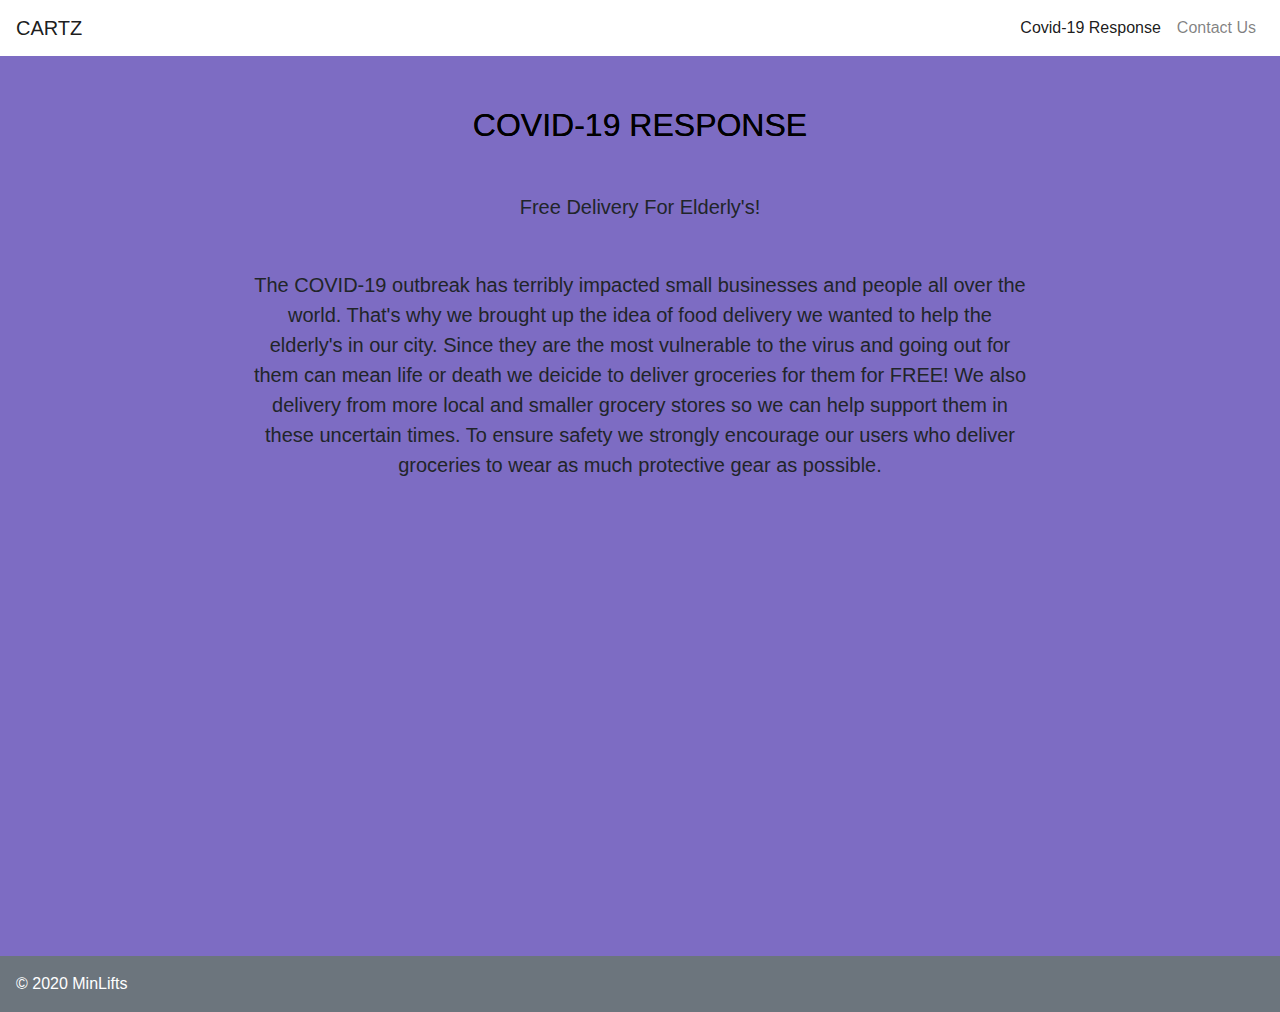
==== covid-19.html @ e46357e2 "Completed" ====
<!DOCTYPE html>
<html lang="en">

<head>
    <meta charset="UTF-8">
    <meta name="viewport" content="width=device-width, initial-scale=1.0">
    <title>Launch Page</title>
    <link rel="stylesheet" href="https://stackpath.bootstrapcdn.com/bootstrap/4.3.1/css/bootstrap.min.css">
    <link rel="stylesheet" href="https://bootswatch.com/4/slate/bootstrap.min.css">
    <link rel="stylesheet" href="style.css">
</head>

<body>
    <nav class="navbar navbar-expand navbar-light sticky-top">
        <a href="index.html" class="navbar-brand">CARTZ</a>
        <div class="navbar-nav ml-auto">
            <li class="nav-item active">
                <a href="covid-19.html" class="nav-link" data-toggle="tooltip" data-placement="bottom"
                    title="Origins of MinLifts">Covid-19 Response</a>
            </li>
            <li class="nav-item">
                <a href="contact.html" class="nav-link" data-toggle="tooltip" data-placement="bottom"
                    title="Get in contact">Contact Us</a>
            </li>
        </div>
    </nav>

    <div class="jumbotron text-center m-0 border-0 rounded-0">
        <h2 class="mb-5">COVID-19 RESPONSE</h2>
        <div class="col-lg-8 offset-2">
            <p class="lead mb-5">Free Delivery For Elderly's!</p>
            <p class="lead">The COVID-19 outbreak has terribly impacted small businesses and people all over the world. 
              That's why we brought up the idea of food delivery we wanted to help the elderly's in our city. 
              Since they are the most vulnerable to the virus and going out for them can mean life or death we 
              deicide to deliver groceries for them for FREE! We also delivery from more local and smaller grocery stores 
              so we can help support them in these uncertain times. To ensure safety we strongly 
              encourage our users who deliver groceries to wear as much protective gear as possible.</p>
        </div>
    </div>

    <div class="bg-secondary p-3">&copy; 2020 MinLifts</div>

    <script src="https://code.jquery.com/jquery-3.3.1.slim.min.js"
        integrity="sha384-q8i/X+965DzO0rT7abK41JStQIAqVgRVzpbzo5smXKp4YfRvH+8abtTE1Pi6jizo"
        crossorigin="anonymous"></script>
    <script src="https://cdnjs.cloudflare.com/ajax/libs/popper.js/1.14.7/umd/popper.min.js"
        integrity="sha384-UO2eT0CpHqdSJQ6hJty5KVphtPhzWj9WO1clHTMGa3JDZwrnQq4sF86dIHNDz0W1"
        crossorigin="anonymous"></script>
    <script src="https://stackpath.bootstrapcdn.com/bootstrap/4.3.1/js/bootstrap.min.js"
        integrity="sha384-JjSmVgyd0p3pXB1rRibZUAYoIIy6OrQ6VrjIEaFf/nJGzIxFDsf4x0xIM+B07jRM"
        crossorigin="anonymous"></script>
</body>

</html>
---- style.css ----
.navbar {
    background-color: rgb(255, 255, 255);
}

.color-me {
  color: white;
}

.bg-secondary {
    color: white;
}

.btn-primary:hover {
    background-color: blue;
    color:white;
}

.jumbotron {
    position: relative;
    background: #7D6CC3;
    padding-top:50px;  
    padding-bottom:50;
    height: 100vh;
  }

.jumbotron.text-center.hero-background-img h1{
    font-size: 10em;
    text-shadow: 0px 0px;
}

.jumbotron-background-img {
  background-repeat: no-repeat;
  background-size: cover;
  background-position: center;
  top: 0;
  left: 0;
  right: 0;
  bottom: 0;
  opacity: 0.75;
  color: white;
}

h2 {
  text-decoration: none;
  text-shadow: 0px 0px;
  color: #000;
}

h3 {
  font-size: 1.25em;
  text-shadow: 0px 0px;
}

.phone {
  size: 10em;
}
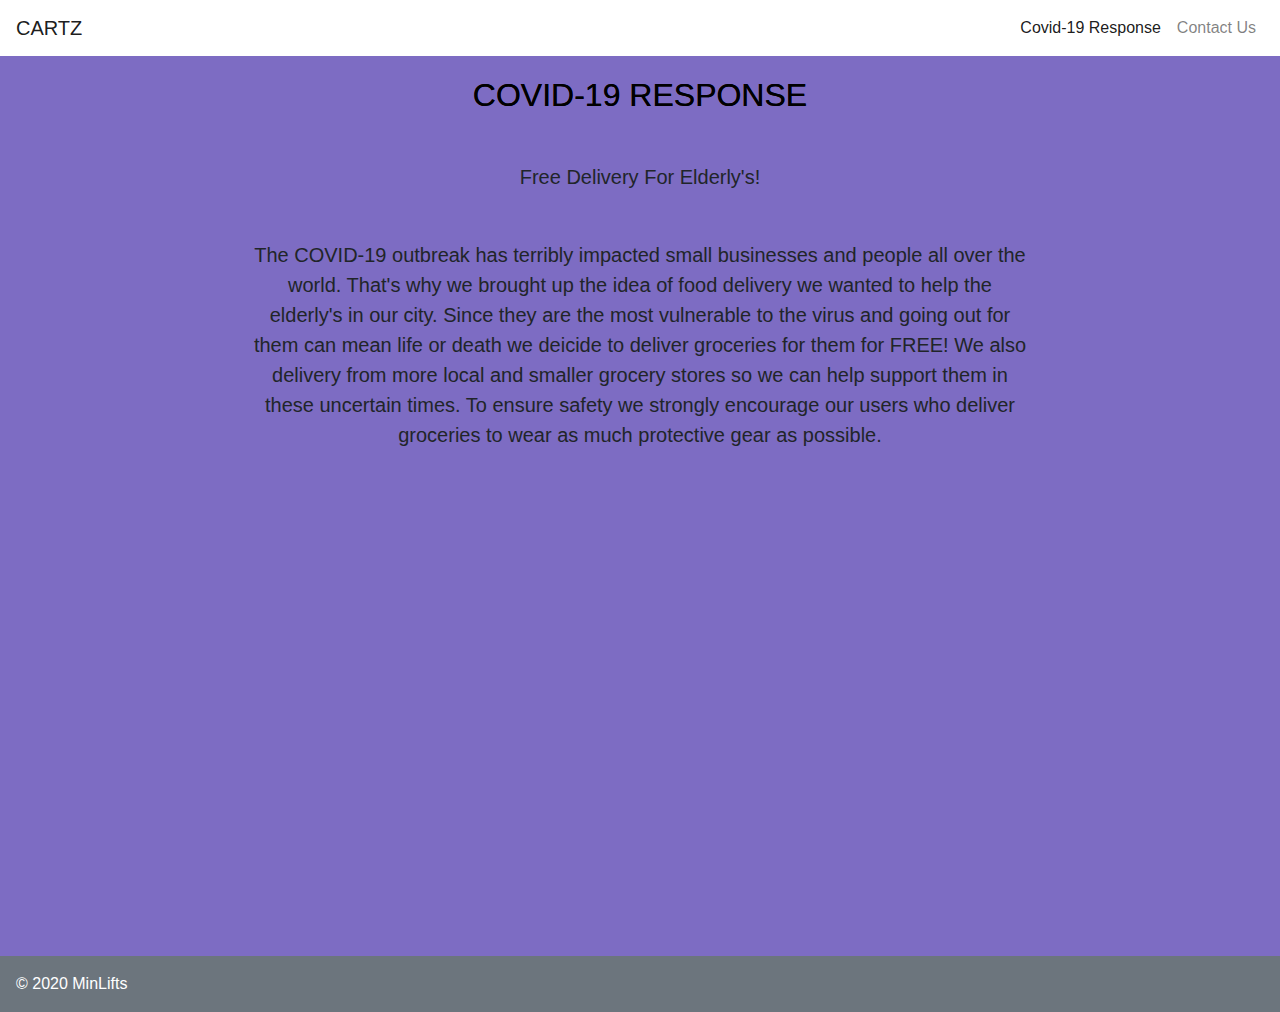
==== commit 1e24100c: "Updated padding" ====
--- a/covid-19.html
+++ b/covid-19.html
@@ -30,11 +30,11 @@
         <div class="col-lg-8 offset-2">
             <p class="lead mb-5">Free Delivery For Elderly's!</p>
             <p class="lead">The COVID-19 outbreak has terribly impacted small businesses and people all over the world. 
-              That's why we brought up the idea of food delivery we wanted to help the elderly's in our city. 
-              Since they are the most vulnerable to the virus and going out for them can mean life or death we 
-              deicide to deliver groceries for them for FREE! We also delivery from more local and smaller grocery stores 
-              so we can help support them in these uncertain times. To ensure safety we strongly 
-              encourage our users who deliver groceries to wear as much protective gear as possible.</p>
+            That's why we brought up the idea of food delivery we wanted to help the elderly's in our city. 
+            Since they are the most vulnerable to the virus and going out for them can mean life or death we 
+            deicide to deliver groceries for them for FREE! We also delivery from more local and smaller grocery stores 
+            so we can help support them in these uncertain times. To ensure safety we strongly 
+            encourage our users who deliver groceries to wear as much protective gear as possible.</p>
         </div>
     </div>
 
--- a/style.css
+++ b/style.css
@@ -18,8 +18,7 @@
 .jumbotron {
     position: relative;
     background: #7D6CC3;
-    padding-top:50px;  
-    padding-bottom:50;
+    padding-top:20px;  
     height: 100vh;
   }
 
